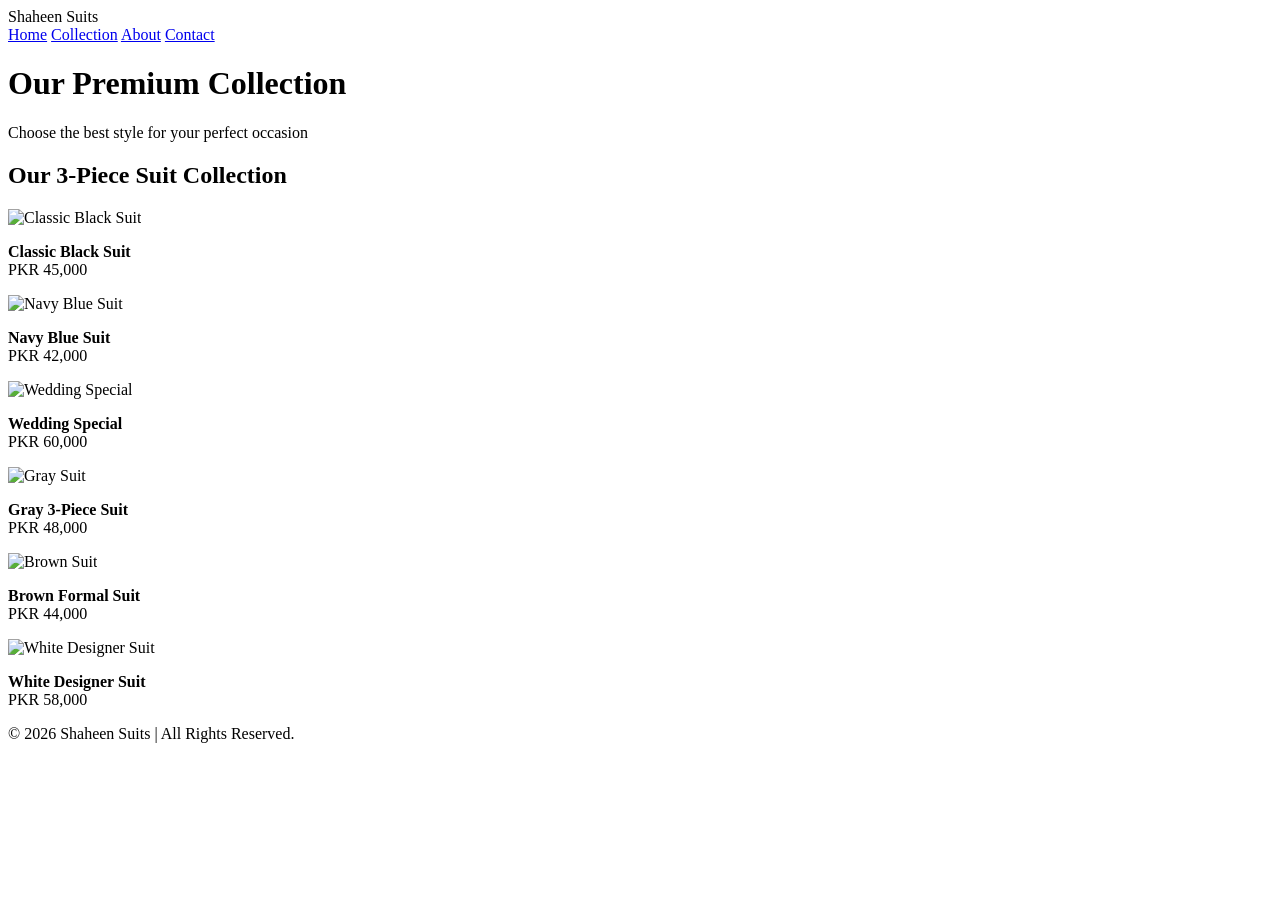
==== index.html @ f4c3fbfd "Add files via upload" ====
﻿<!DOCTYPE html>
<html lang="en">
<head>
    <meta charset="UTF-8">
    <meta name="viewport" content="width=device-width, initial-scale=1.0">
    <title>Shaheen Suits | Collection</title>
    <link rel="stylesheet" href="../CSS Files/style1.css">
</head>
<body>
    <!-- Navigation Bar -->
    <nav>
        <div class="logo">Shaheen Suits</div>
        <div class="nav-links">
<a href="index.html">Home</a>
<a href="Collection.html">Collection</a>
<a href="About.html">About</a>
<a href="Contact.html">Contact</a>
        </div>
    </nav>
    <!-- Header -->
    <header>
        <h1>Our Premium Collection</h1>
        <p>Choose the best style for your perfect occasion</p>
    </header>
    <!-- Main Content -->
    <div class="container">

        <h2>Our 3-Piece Suit Collection</h2>

        <!-- First Row -->
        <div class="collection-row">

            <div class="suit-box">
               <img src="../images/picture6.jpg.jpeg" alt="Classic Black Suit">
                <p><b>Classic Black Suit</b><br>PKR 45,000</p>
            </div>

            <div class="suit-box">
                <img src="../images/image14.jpg.jpeg" alt="Navy Blue Suit">
                <p><b>Navy Blue Suit</b><br>PKR 42,000</p>
            </div>

            <div class="suit-box">
                <img src="../images/picture7.jpg.jpeg" alt="Wedding Special">
                <p><b>Wedding Special</b><br>PKR 60,000</p>
            </div>

        </div>

        <!-- Second Row -->
        <div class="collection-row">

            <div class="suit-box">
                <img src="../images/image9.jpg" alt="Gray Suit">
                <p><b>Gray 3-Piece Suit</b><br>PKR 48,000</p>
            </div>

            <div class="suit-box">
                <img src="../images/image11.jpg.jpeg" alt="Brown Suit">
                <p><b>Brown Formal Suit</b><br>PKR 44,000</p>
            </div>

            <div class="suit-box">
                <img src="../images/image12.jpg.jpeg" alt="White Designer Suit">
                <p><b>White Designer Suit</b><br>PKR 58,000</p>
            </div>

        </div>

    </div>

    <!-- Footer -->
    <footer>
        © 2026 Shaheen Suits | All Rights Reserved.
    </footer>
    <script src="../JS Files/Js1.js"></script>
<script src="../JS Files/main.js"></script>

</body>
</html>
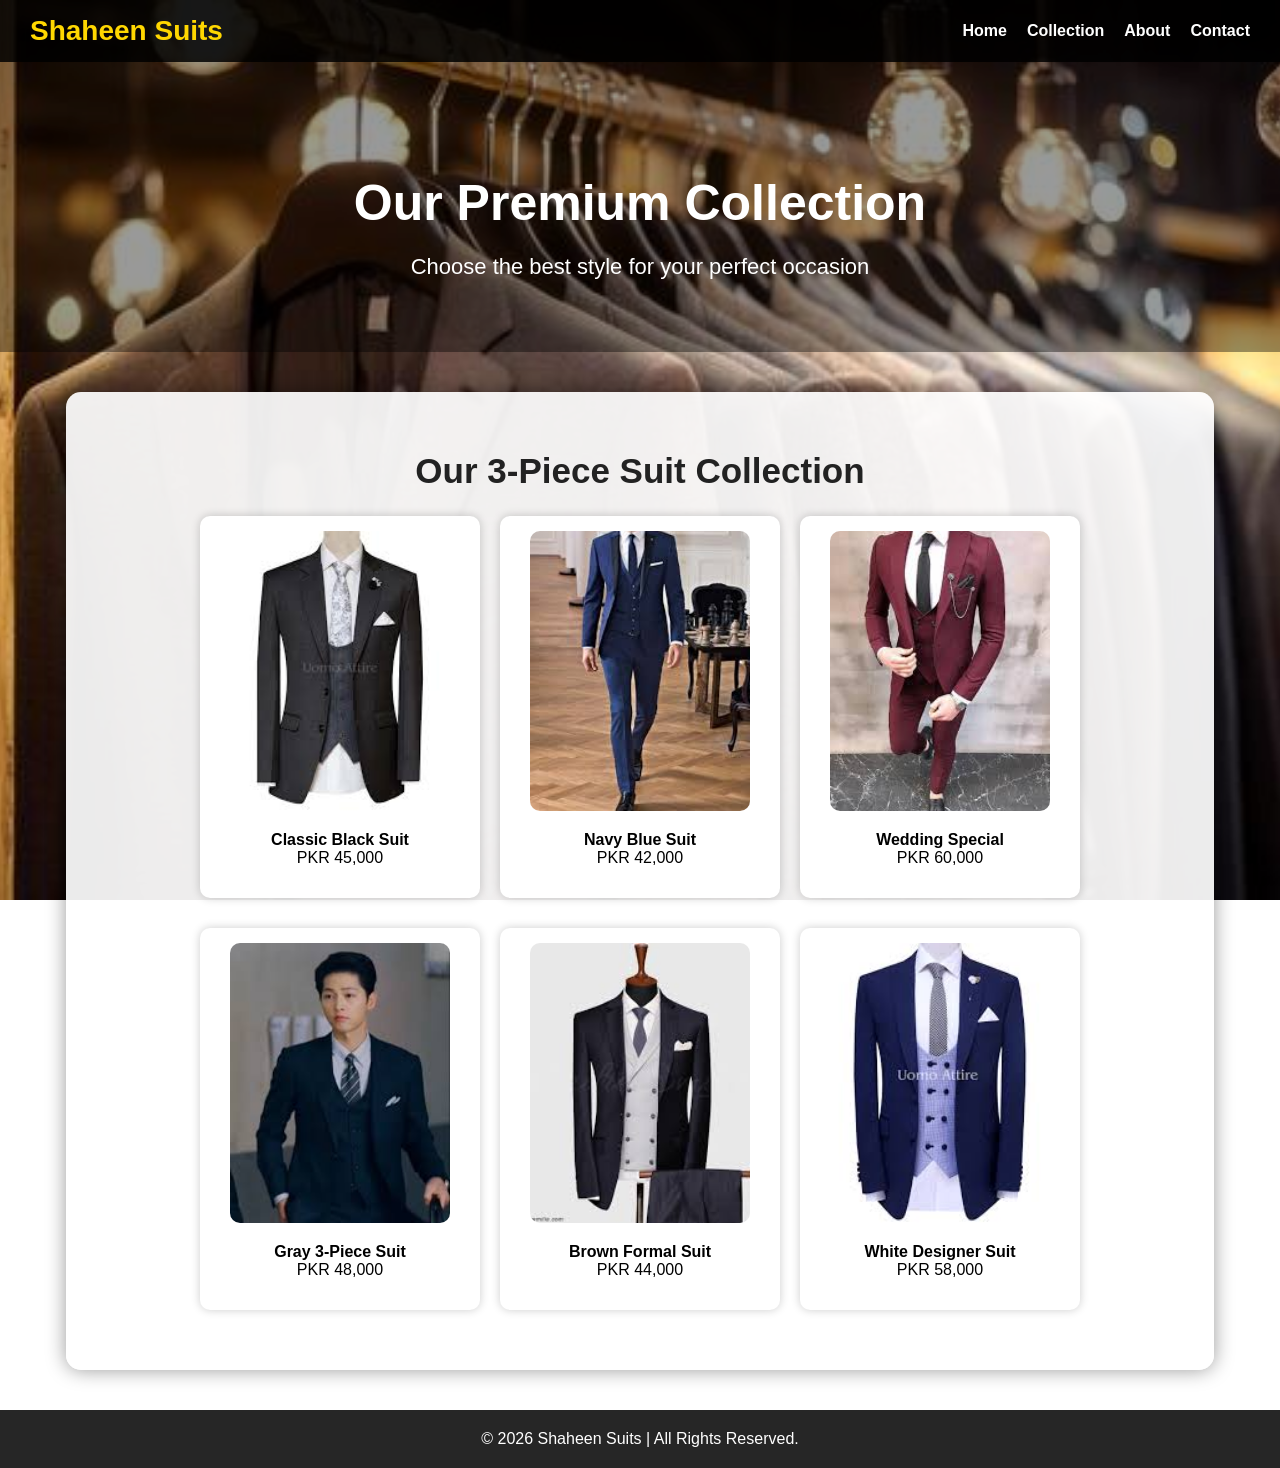
==== commit b1b501bc: "Update Shaheen Suits website" ====
--- a/index.html
+++ b/index.html
@@ -1,80 +1,80 @@
-﻿<!DOCTYPE html>
-<html lang="en">
-<head>
-    <meta charset="UTF-8">
-    <meta name="viewport" content="width=device-width, initial-scale=1.0">
-    <title>Shaheen Suits | Collection</title>
-    <link rel="stylesheet" href="../CSS Files/style1.css">
-</head>
-<body>
-    <!-- Navigation Bar -->
-    <nav>
-        <div class="logo">Shaheen Suits</div>
-        <div class="nav-links">
-<a href="index.html">Home</a>
-<a href="Collection.html">Collection</a>
-<a href="About.html">About</a>
-<a href="Contact.html">Contact</a>
-        </div>
-    </nav>
-    <!-- Header -->
-    <header>
-        <h1>Our Premium Collection</h1>
-        <p>Choose the best style for your perfect occasion</p>
-    </header>
-    <!-- Main Content -->
-    <div class="container">
-
-        <h2>Our 3-Piece Suit Collection</h2>
-
-        <!-- First Row -->
-        <div class="collection-row">
-
-            <div class="suit-box">
-               <img src="../images/picture6.jpg.jpeg" alt="Classic Black Suit">
-                <p><b>Classic Black Suit</b><br>PKR 45,000</p>
-            </div>
-
-            <div class="suit-box">
-                <img src="../images/image14.jpg.jpeg" alt="Navy Blue Suit">
-                <p><b>Navy Blue Suit</b><br>PKR 42,000</p>
-            </div>
-
-            <div class="suit-box">
-                <img src="../images/picture7.jpg.jpeg" alt="Wedding Special">
-                <p><b>Wedding Special</b><br>PKR 60,000</p>
-            </div>
-
-        </div>
-
-        <!-- Second Row -->
-        <div class="collection-row">
-
-            <div class="suit-box">
-                <img src="../images/image9.jpg" alt="Gray Suit">
-                <p><b>Gray 3-Piece Suit</b><br>PKR 48,000</p>
-            </div>
-
-            <div class="suit-box">
-                <img src="../images/image11.jpg.jpeg" alt="Brown Suit">
-                <p><b>Brown Formal Suit</b><br>PKR 44,000</p>
-            </div>
-
-            <div class="suit-box">
-                <img src="../images/image12.jpg.jpeg" alt="White Designer Suit">
-                <p><b>White Designer Suit</b><br>PKR 58,000</p>
-            </div>
-
-        </div>
-
-    </div>
-
-    <!-- Footer -->
-    <footer>
-        © 2026 Shaheen Suits | All Rights Reserved.
-    </footer>
-    <script src="../JS Files/Js1.js"></script>
-<script src="../JS Files/main.js"></script>
-
-</body>
+﻿<!DOCTYPE html>
+<html lang="en">
+<head>
+    <meta charset="UTF-8">
+    <meta name="viewport" content="width=device-width, initial-scale=1.0">
+    <title>Shaheen Suits | Collection</title>
+    <link rel="stylesheet" href="CSS Files/style1.css">
+</head>
+<body>
+    <!-- Navigation Bar -->
+    <nav>
+        <div class="logo">Shaheen Suits</div>
+        <div class="nav-links">
+<a href="index.html">Home</a>
+<a href="Collection.html">Collection</a>
+<a href="About.html">About</a>
+<a href="Contact.html">Contact</a>
+        </div>
+    </nav>
+    <!-- Header -->
+    <header>
+        <h1>Our Premium Collection</h1>
+        <p>Choose the best style for your perfect occasion</p>
+    </header>
+    <!-- Main Content -->
+    <div class="container">
+
+        <h2>Our 3-Piece Suit Collection</h2>
+
+        <!-- First Row -->
+        <div class="collection-row">
+
+            <div class="suit-box">
+               <img src="images/picture6.jpg.jpeg" alt="Classic Black Suit">
+                <p><b>Classic Black Suit</b><br>PKR 45,000</p>
+            </div>
+
+            <div class="suit-box">
+                <img src="images/image14.jpg.jpeg" alt="Navy Blue Suit">
+                <p><b>Navy Blue Suit</b><br>PKR 42,000</p>
+            </div>
+
+            <div class="suit-box">
+                <img src="images/picture7.jpg.jpeg" alt="Wedding Special">
+                <p><b>Wedding Special</b><br>PKR 60,000</p>
+            </div>
+
+        </div>
+
+        <!-- Second Row -->
+        <div class="collection-row">
+
+            <div class="suit-box">
+                <img src="images/image9.jpg" alt="Gray Suit">
+                <p><b>Gray 3-Piece Suit</b><br>PKR 48,000</p>
+            </div>
+
+            <div class="suit-box">
+                <img src="images/image11.jpg.jpeg" alt="Brown Suit">
+                <p><b>Brown Formal Suit</b><br>PKR 44,000</p>
+            </div>
+
+            <div class="suit-box">
+                <img src="images/image12.jpg.jpeg" alt="White Designer Suit">
+                <p><b>White Designer Suit</b><br>PKR 58,000</p>
+            </div>
+
+        </div>
+
+    </div>
+
+    <!-- Footer -->
+    <footer>
+        © 2026 Shaheen Suits | All Rights Reserved.
+    </footer>
+    <script src="JS Files/Js1.js"></script>
+<script src="JS Files/main.js"></script>
+
+</body>
 </html>
--- a/CSS Files/style1.css
+++ b/CSS Files/style1.css
@@ -0,0 +1,186 @@
+/* Body Styling */
+body{
+    margin:0;
+    font-family: Arial, sans-serif;
+    background-image: url("../images/picture1.jpg.jpeg");
+    background-size: cover;
+    background-attachment: fixed;
+    background-position: center;
+}
+.nav-links a.active{
+    background: gold;
+    color: black;
+    padding: 8px 12px;
+    border-radius: 5px;
+}
+
+/* Navigation Bar */
+nav{
+    display:flex;
+    justify-content:space-between;
+    align-items:center;
+    background: rgba(0,0,0,0.85);
+    padding:15px 30px;
+    position:fixed;
+    top:0;
+    width:100%;
+    box-sizing:border-box;   /* Important fix */
+    z-index:1000;
+}
+
+.logo{
+    color:gold;
+    font-size:28px;
+    font-weight:bold;
+}
+
+.nav-links{
+    display:flex;
+    align-items:center;
+    gap:20px;
+    flex-wrap:wrap;
+}
+
+.nav-links a{
+    color:white;
+    text-decoration:none;
+    font-weight:bold;
+    transition:0.3s;
+}
+.nav-links a:hover{
+    background:gold;
+    color:black;
+    border-radius:5px;
+}
+
+/* Header */
+header{
+    text-align:center;
+    color:white;
+    padding:140px 20px 50px;
+    background: rgba(0,0,0,0.4);
+}
+
+header h1{
+    font-size:50px;
+    margin-bottom:10px;
+}
+
+header p{
+    font-size:22px;
+}
+
+/* Main Container */
+.container{
+    width:85%;
+    margin:40px auto;
+    padding:30px;
+    background: rgba(255,255,255,0.92);
+    border-radius:15px;
+    box-shadow:0 0 20px rgba(0,0,0,0.4);
+    text-align:center;
+}
+.collection-row{
+    display: flex;
+    justify-content: center;
+    gap: 20px;
+    margin-bottom: 30px;
+    flex-wrap: wrap;
+}
+
+.suit-box{
+    width: 250px;
+    background: white;
+    padding: 15px;
+    border-radius: 10px;
+    box-shadow: 0 0 10px rgba(0,0,0,0.2);
+    transition: 0.3s;
+}
+
+.suit-box:hover{
+    transform: translateY(-8px);
+}
+
+/* Moving Text */
+.announcement{
+    background:#111;
+    color:white;
+    padding:12px;
+    border-radius:8px;
+    margin-bottom:25px;
+    overflow:hidden;
+}
+
+.moving-text{
+    white-space: nowrap;
+    display:inline-block;
+    animation: move 12s linear infinite;
+}
+
+@keyframes move{
+    from{
+        transform: translateX(100%);
+    }
+    to{
+        transform: translateX(-100%);
+    }
+}
+
+/* Section Heading */
+h2{
+    font-size:35px;
+    margin-bottom:25px;
+    color:#222;
+}
+
+/* Table Styling */
+table{
+    width:100%;
+    border-collapse: collapse;
+    margin:auto;
+    background:white;
+    border-radius:10px;
+    overflow:hidden;
+}
+
+th{
+    background:#222;
+    color:white;
+    padding:18px;
+    font-size:22px;
+}
+
+td{
+    border:1px solid #ddd;
+    padding:20px;
+    text-align:center;
+    font-size:18px;
+}
+
+/* Images */
+img{
+    width:220px;
+    height:280px;
+    object-fit:cover;
+    border-radius:10px;
+    transition:0.4s;
+}
+
+img:hover{
+    transform:scale(1.08);
+}
+
+/* Price Styling */
+strong{
+    color:darkgreen;
+    font-size:20px;
+}
+
+/* Footer */
+footer{
+    background: rgba(0,0,0,0.85);
+    color:white;
+    text-align:center;
+    padding:20px;
+    margin-top:30px;
+}
